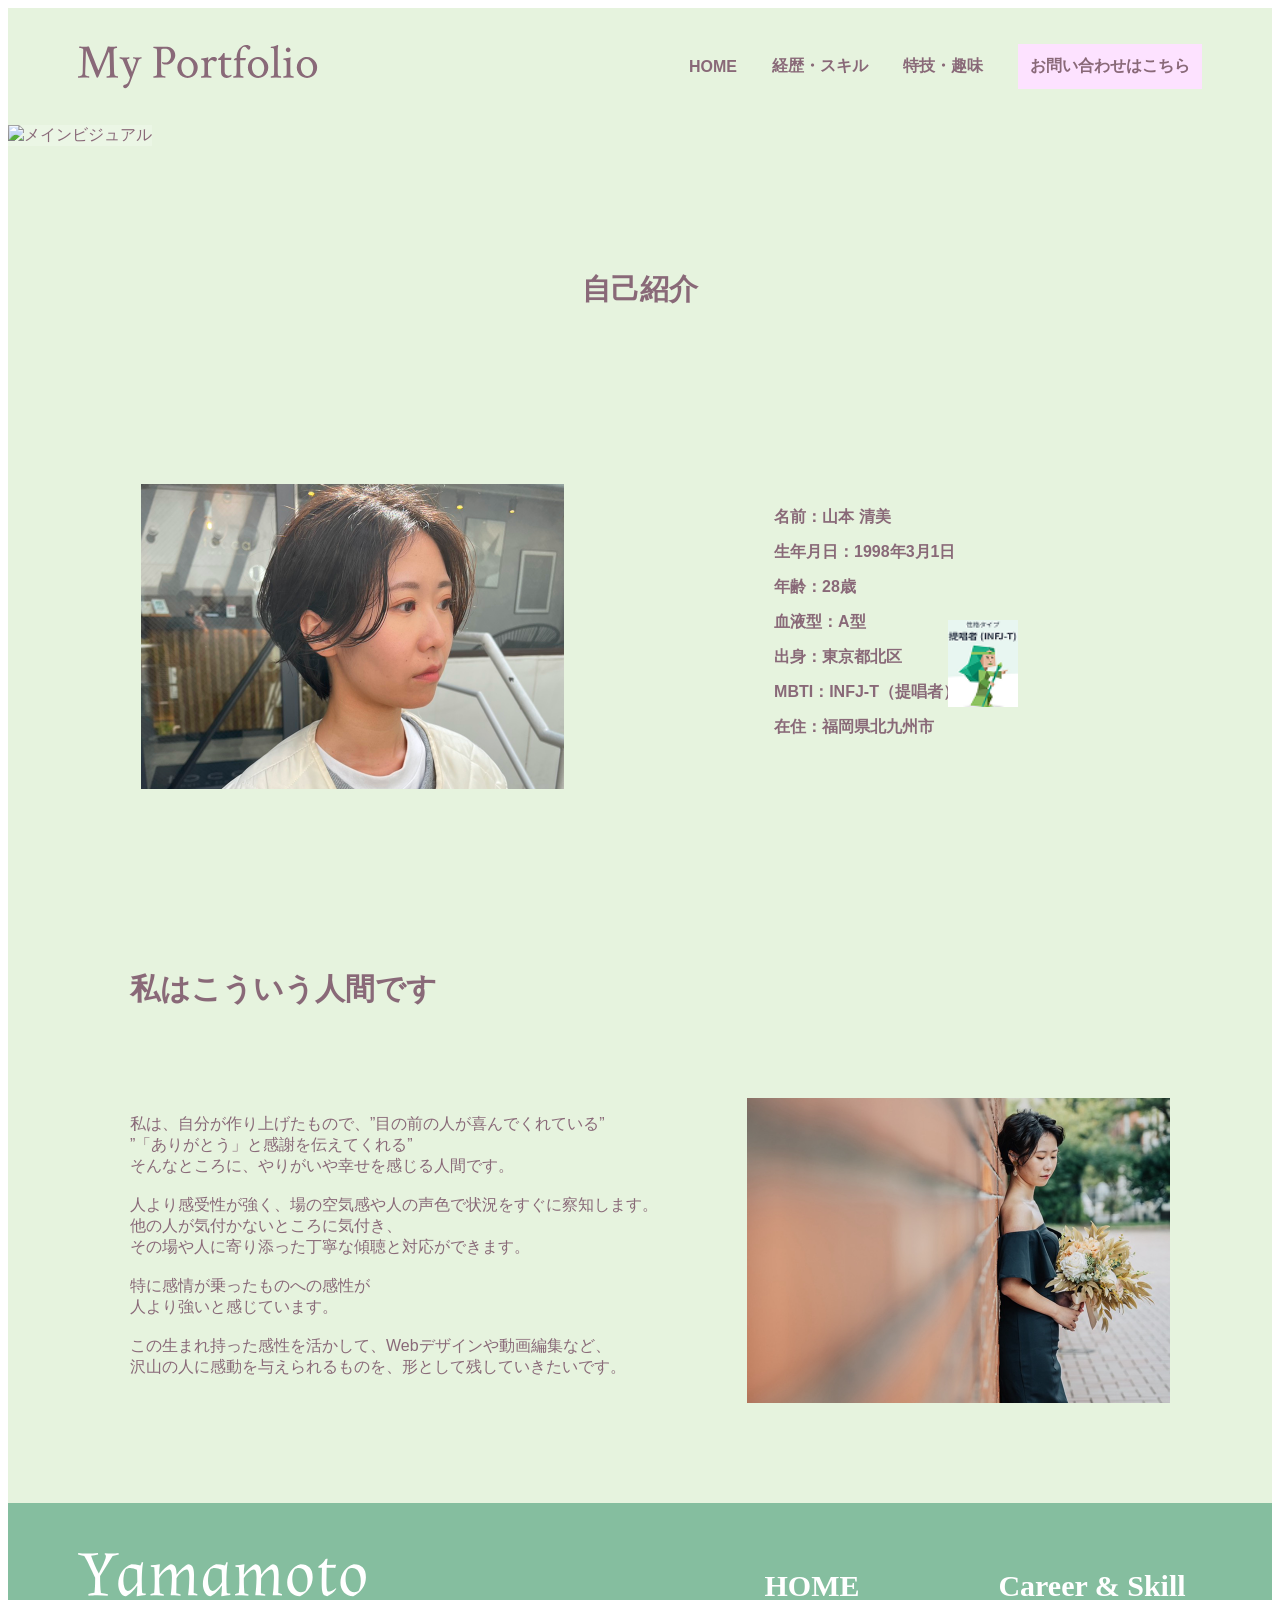
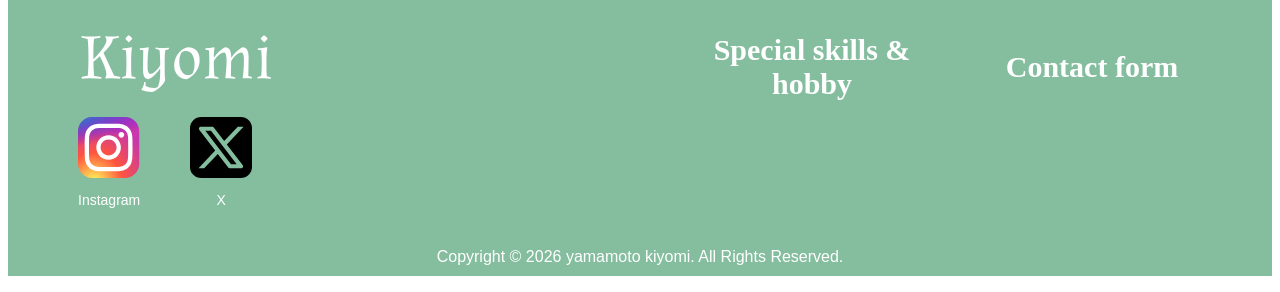
==== index.html @ d14abb72 "Initial commit" ====
<!DOCTYPE html>
<html lang="ja">
<head>
    <meta charset="UTF-8">
    <meta name="viewport" content="width=device-width, initial-scale=1.0">
    <title>Document</title>
    <link rel="stylesheet" href="https://unpkg.com/ress/dist/ress.min.css">
    <link rel="stylesheet" href="css/style.css">
</head>
<body>
<header class="header lightgreen-section">
       <div class="header-menu">
        <img class="my-portfolio-logo" src="images/My Portfolio.svg" alt="マイポートフォリオロゴ">
        <nav class="gnav">
         <ul>
           <li>HOME</li>
           <li>経歴・スキル</li>
           <li>特技・趣味</li>
           <li>お問い合わせはこちら</li>
         </ul>
        </nav>
        </div>
    
</header>
<main class="main lightgreen-section">
<section>
            <img class="main-visual" src="images/main visual.png" alt="メインビジュアル">

</section>
<section class="contents-area">            
            <h2 class="jikosyoukai">自己紹介</h2>
            <div class="jikosyoukai-zone">
                <img class="normal-image" src="images/normal image.png" alt="自分の写真">
                <ul class="jikosyoukai-text">
                <li>名前：山本 清美</li>
                <li>生年月日：1998年3月1日</li>
                <li>年齢：28歳</li>
                <li>血液型：A型</li>
                <li>出身：東京都北区</li>
                <li class="mbti">
                    MBTI：INFJ-T（提唱者）</li>
                <li>在住：福岡県北九州市</li>
                </ul>
            </div>
         <img class="infj-t-photo" src="images/infj-t photo.png" alt="INFJの化身">
         <div class="my-personality">
              <div class="my-personality-text-title">
                 <h3>私はこういう人間です</h3><br>
              </div>
               <div class="my-personality-text">
                <p class="my-personality-text2">私は、自分が作り上げたもので、”目の前の人が喜んでくれている”<br>

                 ”「ありがとう」と感謝を伝えてくれる” <br>
                
                 そんなところに、やりがいや幸せを感じる人間です。<br><br>
                
                
                 人より感受性が強く、場の空気感や人の声色で状況をすぐに察知します。<br>
                
                 他の人が気付かないところに気付き、<br>
                
                 その場や人に寄り添った丁寧な傾聴と対応ができます。<br><br>
                
                
                 特に感情が乗ったものへの感性が<br>
                
                 人より強いと感じています。<br><br>
                 
                
                 この生まれ持った感性を活かして、Webデザインや動画編集など、<br>
                
                 沢山の人に感動を与えられるものを、形として残していきたいです。
                </p>
                 <img class="normal-image-2" src="images/normal image_2.png" alt="前撮りの時の写真">
               </div>
         </div>
</section>
</main>
<footer class="footer green-section">
   <div class="footer-area">
       <div class="footer-icon-logo">
        <img src="images/Yamamoto Kiyomi logo.svg" alt="自分の名前のロゴ">
        <div class="instagram-x-icons">
            <div class="instagram-x-icons2">
                <img src="images/instagram icon.svg" alt="インスタグラムアイコン">
                <p>Instagram</p>
            </div>
            <div class="instagram-x-icons2">
                <img src="images/x-twitter-logo.svg" alt="Xアイコン">
                <p>X</p>
            </div>
        </div>
       </div>
        <ul class="footer-menu">
            <div class="footer-menu-text">
                <li>HOME</li>
                <li>Career & Skill</li>
            </div>
            <div class="footer-menu-text">
                <li>Special skills &<br>hobby</li>
                <li>Contact form</li>
            </div>
        </ul>
   </div>
    <p class="Copyright">Copyright © 2026 yamamoto kiyomi. All Rights Reserved.</p>
</footer>
</body>
</html>
---- css/style.css ----
@charset "utf-8";
.lightgreen-section{
    background-color: #CDE7BE80;
}

.green-section{
    background-color: #85BE9F;
}

body{
    font-family: 'Noto Sans JP', "メイリオ", "Arial";
    font-size: 16px;
    color: #896978;
    
}

.contents-area{
    width: 1200px;
    margin: 0 auto;
    position: relative;
}

.jikosyoukai{
    text-align: center;
    padding: 100px 0 150px 0;
}

h2{
    font-size: 29px;
    font-family: 'Noto Serif JP', "メイリオ", "Arial";
}

h3{
    font-size: 16px;
    font-family: 'Noto Serif JP', "メイリオ", "Arial";
}

.jikosyoukai-zone{
    display: flex;
    gap: 150px;
    justify-content: center;
}


.jikosyoukai-text li{
    list-style: none;
    font-weight: bold;
    padding: 7px 0; 
    margin-right: 180px;
    flex: 1;
}

.header lightgreen-section{
    width: 100%;
}

.gnav{
    padding-right: 70px;
}

.my-portfolio-logo{
    padding-left: 70px;
}

.gnav ul{
    display: flex;
    align-items: center;
    gap: 35px;
}

.gnav li:last-child{
    background-color: #FDE2FF;
    padding: 12px;
}

.main-visual{
    width: 100%;
    background-color: rgba(255, 255, 255, 0.2);

}

.normal-image{
    max-width: 423px;
    max-height: 305px;
    flex: 1;
    margin-right: 20px;
}

.mbti {
    display: flex;
    align-items: center;
    gap: 8px;
}

.infj-t-photo {
    width: 70px;
    height: auto;
    position: absolute;
    top: 450px;
    right: 222px;
}


h3{
    font-size: 30px;
    padding-top: 150px;
    padding-bottom: 40px;
}

.my-personality-text-title{
    padding-left: 90px;
}

.my-personality-text{
    display: flex;
    gap: 40px;
    justify-content: center;
    padding-bottom: 100px;
}

.my-personality-text2{
    flex: 1;
    padding-left: 90px;
}

.normal-image-2{
    max-width: 423px;
    max-height: 305px;
    flex: 1;
    margin-right: 70px;
}

.header-menu{
    display: flex;
    justify-content: space-between;
    align-items: center;
    padding: 20px 0;
}

.gnav li{
    list-style: none;
    font-weight: bold;
}

.footer-area{
    display: flex;
    justify-content: space-between;
    text-align: center;
    padding-top: 50px;
}

.footer-icon-logo{
    padding-left: 70px;
}

.footer-menu{
    padding-right: 70px;
}

.footer-menu li{
    list-style: none;
    font-weight: bold;
    font-family: "Crimson Text";
    color: #FFFFFF;
    font-size: 30px;
    text-align: center;
    display: block;
    width: 220px;
    padding-bottom: 30px;
}

.footer-menu-text{
    display: flex;
    gap: 60px;
    justify-content: center;
    align-items: center;
}

.footer-icon-logo img{
    display: block;
}

.instagram-x-icons{
    display: flex;
    gap: 50px;
    padding-top: 25px;
}

.instagram-x-icons2 img{
    display: block;
    text-align: center;
}

.instagram-x-icons2 p{
    color: #FFFFFF;
    font-size: 14px;
}

.Copyright{
    color: #FFFFFF;
    text-align: center;
    padding-top: 10px;
    padding-bottom: 10px;
}

.works{
    text-align: center;
    margin-top: 68px;
    margin-bottom: 100px;
}

.normal-image-3{
    max-width: 423px;
    max-height: 305px;
    flex: 1;
    margin-right: 20px;
    margin-top: 20px;
}

.works-zone{
    display: flex;
    justify-content: space-between;
    gap: 58px;
}

.my-works-text2 th{
    font-weight: normal;
    white-space: nowrap;
    text-align: left;
    padding-right: 20px;
    padding-top: 7px;
    padding-bottom: 7px;
}

.my-works-text2 .my-works-text-now{
    padding-top: 0px;
    vertical-align: top;
    line-height: 2;

}


.my-skills{
    text-align: center;
    margin-top: 68px;
    padding-bottom: 60px;
}

.my-skills-title{
    margin-bottom: 20px;
}

.skill-title{
    padding-bottom: 10px;
    font-size: 20px;
}

table.my-skills-zone2{
    margin: auto;
    border-collapse: collapse;
    width: 80%;
}

.my-skills-zone2 tr td{
    border: 3px solid #85BE9F;
    border-collapse: collapse;
    font-size: 14px;
    padding: 15px;
}

.special-skills-zone{
    display: flex;
    justify-content: space-between;
    gap: 30px;
}

.special-skills{
    text-align: center;
    padding-bottom: 70px;
}

.special-skills-text{
    padding-bottom: 20px;
}

.special-skills-text-zone p{
    line-height: 2;
}

.special-skills-title{
    font-size: 22px;
    padding-bottom: 0px;
    padding-top: 30px;

}

.dance-image{
    display: flex;
    align-items: flex-start;
}

.dance-image-left{
    width: 250px;
}

.dance-image-right{
    width: 250px;
    margin-top: 100px;
}

.my-hobbys{
    display: flex;
    justify-content: center;
    padding-bottom: 100px;
}

.hobbys{
    text-align: center;
    padding-top: 70px;
}

.my-hobby-zone{
    display: inline-block;
    padding-top: 70px;
    flex: 1;
}

.my-hobby-zone img{
    margin: auto;
    display: block;
    padding-top: 10px;
}

.my-hobby-zone-texts{
    text-align: center;
}

form{
    width: 1000px;
    margin: 0 auto;
}

input{
    background-color: #FFFFFF;
    border: 1px solid #000;
    width: 800px;
    height: 46px;
}

textarea{
    background-color: #FFFFFF;
    border: 1px solid #000;
    width: 800px;
    height: 220px;
}

.contact-form-area td{
    width: 800px;
}

button{
    text-align: center;
    margin: auto;
}

.contact-form-area th{
    padding-top: 30px;
    padding-bottom: 30px;
    padding-right: 100px;
    font-size: 18px;
    font-weight: normal;
}

.contact-form-area .massage-area{
    padding-top: 65px;

}

.sousin-button{
    background-color: #FDE2FF;
    width: 310px;
    text-align: center;
    margin: 0 auto;
    margin-top: 107px;
    margin-bottom: 113px;
}

.sousin-button button{
    padding-top: 20px;
    padding-bottom: 20px;
    font-size: 20px;
    color: #896978;
}

.contact-form{
    text-align: center;
    padding-bottom: 80px;
    padding-top: 80px;
}
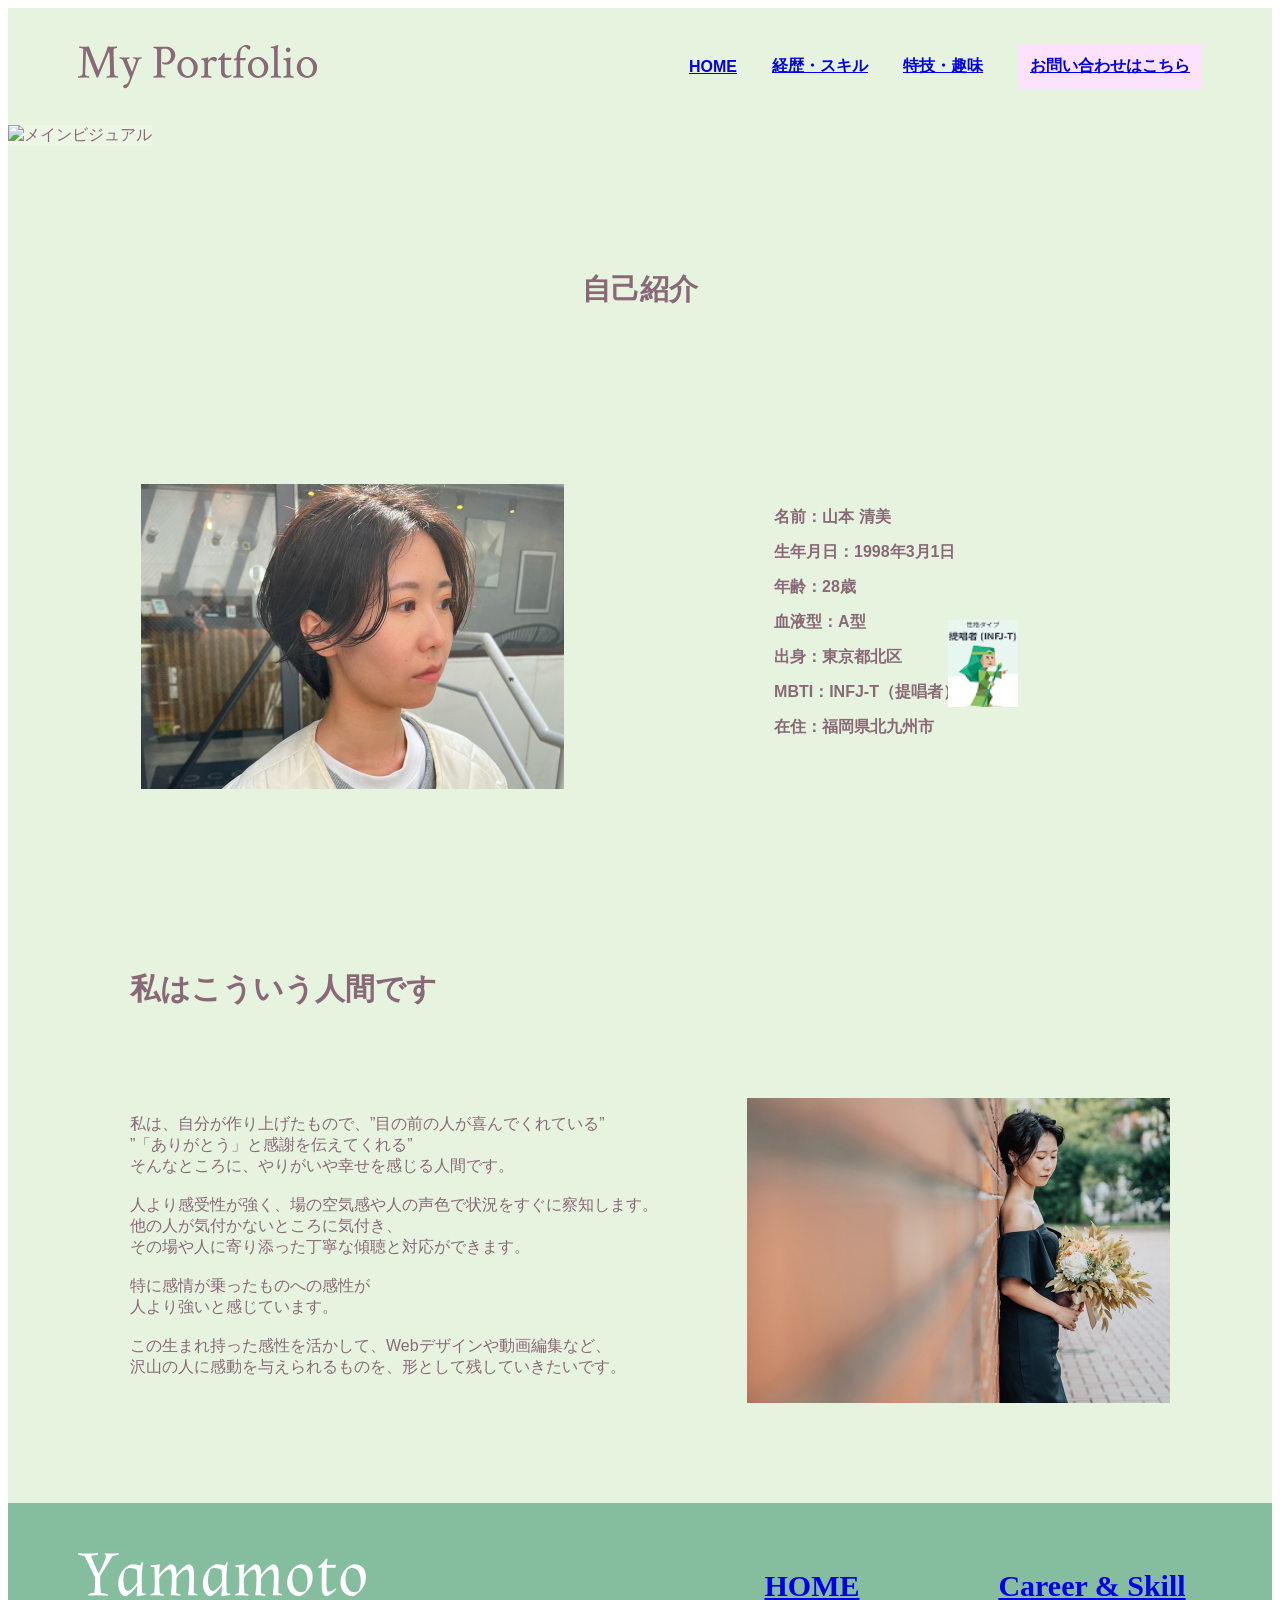
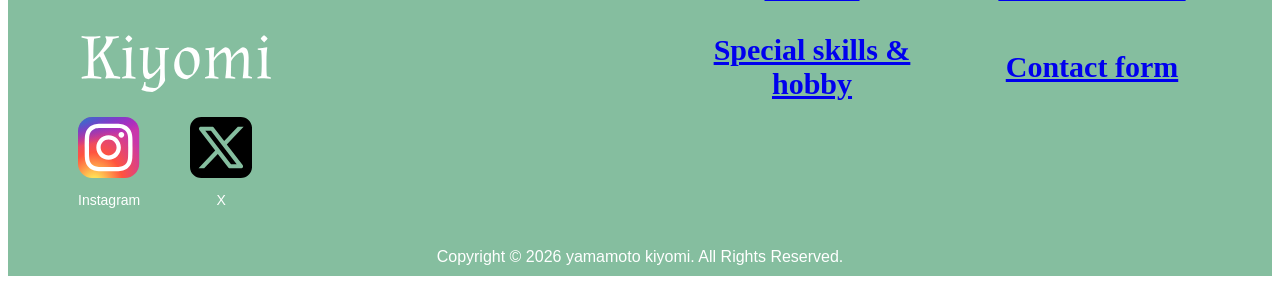
==== commit 848bb8c6: "Update portfolio pages" ====
--- a/index.html
+++ b/index.html
@@ -13,10 +13,10 @@
         <img class="my-portfolio-logo" src="images/My Portfolio.svg" alt="マイポートフォリオロゴ">
         <nav class="gnav">
          <ul>
-           <li>HOME</li>
-           <li>経歴・スキル</li>
-           <li>特技・趣味</li>
-           <li>お問い合わせはこちら</li>
+           <li><a href="index.html">HOME</a></li>
+           <li><a href="works.html">経歴・スキル</a></li>
+           <li><a href="hobby.html">特技・趣味</a></li>
+           <li><a href="contact.html">お問い合わせはこちら</a></li>
          </ul>
         </nav>
         </div>
@@ -93,12 +93,12 @@
        </div>
         <ul class="footer-menu">
             <div class="footer-menu-text">
-                <li>HOME</li>
-                <li>Career & Skill</li>
+                <li><a href="index.html">HOME</a></li>
+                <li><a href="works.html">Career & Skill</a></li>
             </div>
             <div class="footer-menu-text">
-                <li>Special skills &<br>hobby</li>
-                <li>Contact form</li>
+                <li><a href="hobby.html">Special skills &<br>hobby</a></li>
+                <li><a href="contact.html">Contact form</a></li>
             </div>
         </ul>
    </div>
--- a/css/style.css
+++ b/css/style.css
@@ -140,6 +140,13 @@
 .gnav li{
     list-style: none;
     font-weight: bold;
+    color: #896978;
+    text-decoration: none;
+    transition: color 0.3s ease;
+}
+
+.gnav a:hover {
+  color: #896978;
 }
 
 .footer-area{
@@ -174,6 +181,11 @@
     gap: 60px;
     justify-content: center;
     align-items: center;
+    
+}
+
+.footer-menu-text a:hover{
+    color: #FFFFFF;
 }
 
 .footer-icon-logo img{
